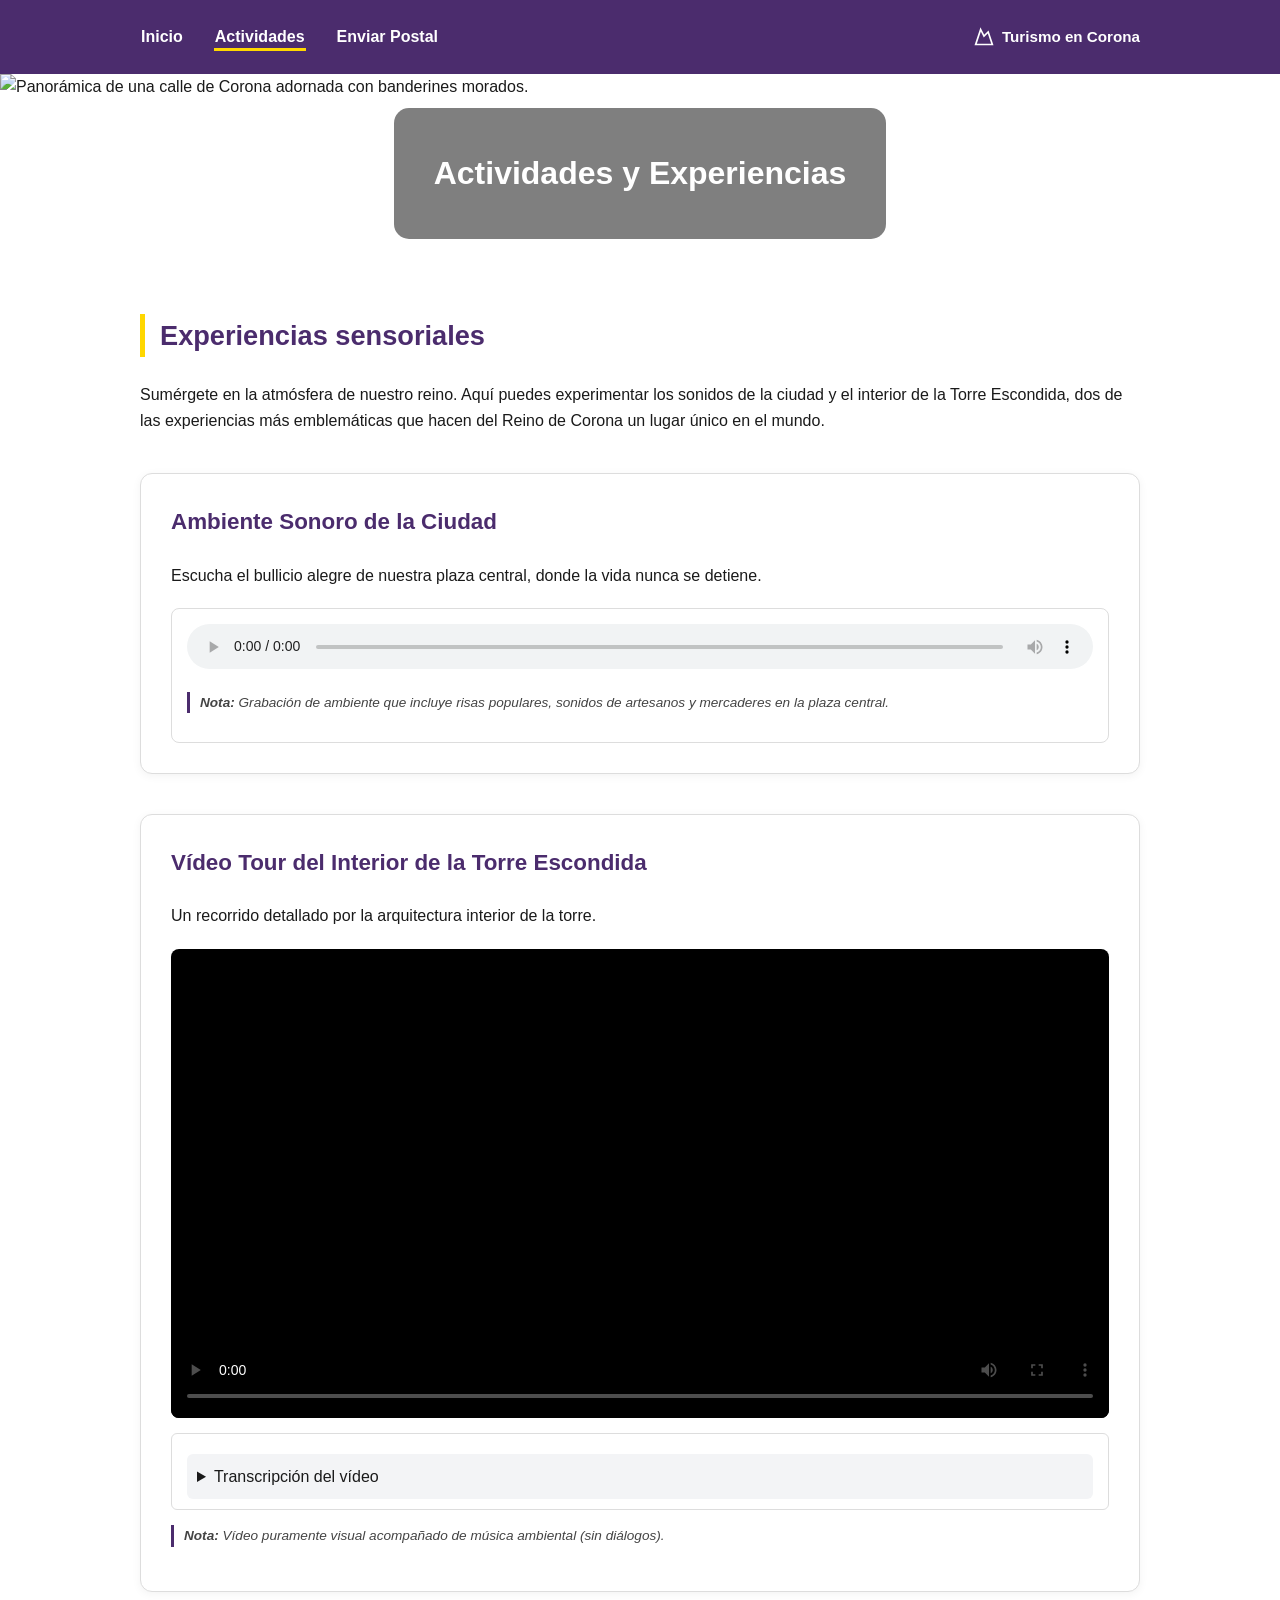
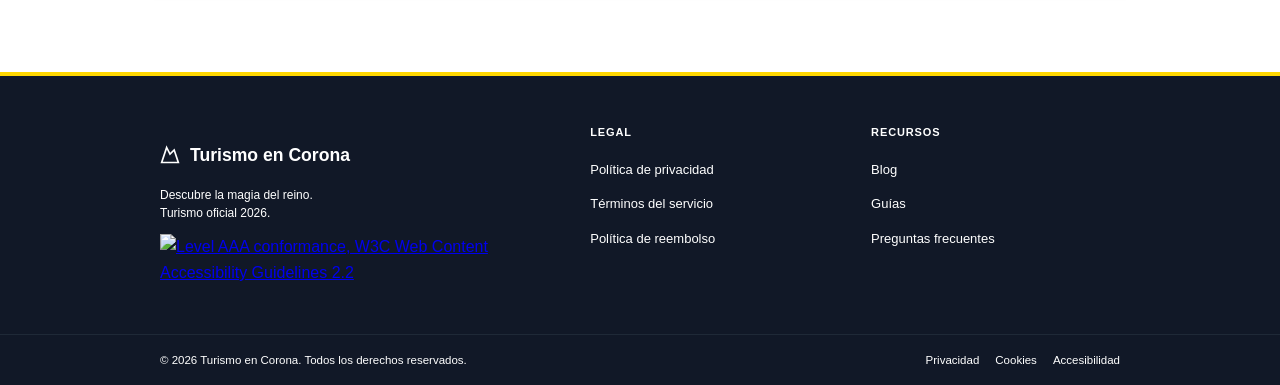
==== actividades.html @ 380dc6dc "Archivos 1" ====
<!DOCTYPE html>
<html lang="es">

<head>
    <meta charset="UTF-8">
    <meta name="viewport" content="width=device-width, initial-scale=1.0">
    <meta name="description" content="Explora los sonidos del Reino de Corona y el interior de la Torre Escondida.">
    <title>Turismo en Corona - Actividades</title>
    <link rel="icon" type="image/x-icon" href="./images/icono.svg">
    <link rel="stylesheet" href="style.css">
</head>

<body>

    <a class="saltar-contenido" href="#contenido-principal">Saltar al contenido principal</a>

    <header class="encabezado-sitio">
        <nav aria-label="Menú principal" class="nav-principal">
            <ul class="nav-lista">
                <li><a href="index.html">Inicio</a></li>
                <li><a href="actividades.html" aria-current="page">Actividades</a></li>
                <li><a href="postales.html">Enviar Postal</a></li>
            </ul>
            <div class="nav-marca" aria-hidden="true">
                <svg xmlns="http://www.w3.org/2000/svg" width="20" height="20" viewBox="0 0 24 24" fill="none"
                    stroke="currentColor" stroke-width="2" focusable="false">
                    <path d="m8 3 4 8 5-5 5 15H2L8 3z" />
                </svg>
                <span>Turismo en Corona</span>
            </div>
        </nav>
    </header>

    <section class="seccion-portada portada-secundaria" aria-label="Portada de actividades">
        <div class="portada-superposicion">
            <h1 class="portada-titulo">Actividades y Experiencias</h1>
        </div>
        <img src="images/actividades.png" alt="Panorámica de una calle de Corona adornada con banderines morados."
            class="portada-imagen">
    </section>

    <main id="contenido-principal" class="contenedor-global">

        <section class="seccion-introduccion-actividades">
            <h2 class="titulo-seccion">Experiencias sensoriales</h2>
            <p>Sumérgete en la atmósfera de nuestro reino. Aquí puedes experimentar los sonidos de la ciudad y el
                interior de la Torre Escondida, dos de las experiencias más emblemáticas que hacen del Reino
                de Corona un lugar único en el mundo.</p>
        </section>

        <div class="cuadricula-multimedia">

            <section class="tarjeta-multimedia" aria-labelledby="musica-titulo">
                <div class="tarjeta-cuerpo">
                    <h3 id="musica-titulo">Ambiente Sonoro de la Ciudad</h3>
                    <p>Escucha el bullicio alegre de nuestra plaza central, donde la vida nunca se detiene.</p>
                    <div class="control-multimedia">
                        <audio controls aria-describedby="desc-audio">
                            <source src="audio/audio_sonidoAmbiente.mp3" type="audio/mpeg">
                            Tu navegador no soporta el elemento de audio. Puedes <a
                                href="audio/audio_sonidoAmbiente.mp3">descargar el archivo de audio</a>.
                        </audio>
                        <p id="desc-audio" class="texto-apoyo"><strong>Nota:</strong> Grabación de
                            ambiente que incluye risas populares, sonidos de artesanos y mercaderes en la plaza central.
                        </p>
                    </div>
                </div>
            </section>

            <section class="tarjeta-multimedia" aria-labelledby="video-titulo">
                <div class="tarjeta-cuerpo">
                    <h3 id="video-titulo">Vídeo Tour del Interior de la Torre Escondida</h3>
                    <p>Un recorrido detallado por la arquitectura interior de la torre.</p>
                    <div class="envoltorio-video">
                        <video controls width="100%" poster="images/Torre.png" aria-describedby="desc-video">
                            <source src="video/video_tourLaTorre.mp4" type="video/mp4">
                            <track kind="captions" src="subs/es.vtt" srclang="es" label="Español" default>
                            Tu navegador no soporta el elemento de vídeo. Puedes <a
                                href="video/video_tourLaTorre.mp4">descargar el vídeo</a>.
                        </video>
                    </div>
                    <details class="transcripcion">
                        <summary>Transcripción del vídeo</summary>
                        <div class="transcripcion-contenido">
                            <p>El vídeo muestra el interior de la Torre Escondida. Las paredes, cubiertas de
                                delicadas pinturas hechas a mano, representan escenas del bosque, animales y
                                paisajes. La arquitectura combina piedra tallada con elegantes arcos de madera,
                                creando un contraste cálido y rústico. La luz natural se filtra suavemente,
                                iluminando rincones decorados con flores, libros y pequeños objetos que reflejan la
                                creatividad y el paso del tiempo. Todo el ambiente transmite una sensación de calma,
                                aislamiento y magia, como si fuera un refugio secreto suspendido entre la realidad y
                                el cuento.</p>
                        </div>
                    </details>
                    <p id="desc-video" class="texto-apoyo"><em><strong>Nota:</strong> Vídeo puramente visual acompañado
                            de música ambiental (sin diálogos).</em></p>
                </div>
            </section>

        </div>

    </main>

    <footer class="pie-sitio" role="contentinfo" aria-label="Pie de página">
        <div class="pie-interior">
            <div class="columna-info">
                <p class="pie-marca">
                    <svg xmlns="http://www.w3.org/2000/svg" width="20" height="20" viewBox="0 0 24 24" fill="none"
                        stroke="currentColor" stroke-width="2" aria-hidden="true" focusable="false">
                        <path d="m8 3 4 8 5-5 5 15H2L8 3z" />
                    </svg>
                    Turismo en Corona
                </p>
                <p class="pie-copyright">Descubre la magia del reino.<br>Turismo oficial 2026.</p>
                <a href="https://www.w3.org/WAI/WCAG2AAA-Conformance"
                    title="Explanation of WCAG 2 Level AAA conformance">
                    <img height="31" width="88" src="https://www.w3.org/WAI/WCAG22/wcag2.2AAA" alt="Level AAA conformance,
            W3C Web Content Accessibility Guidelines 2.2">
                </a>
            </div>
            <nav aria-label="Información legal">
                <p class="pie-titulo-columna">Legal</p>
                <ul class="pie-enlaces">
                    <li><a href="#">Política de privacidad</a></li>
                    <li><a href="#">Términos del servicio</a></li>
                    <li><a href="#">Política de reembolso</a></li>
                </ul>
            </nav>
            <nav aria-label="Recursos del sitio">
                <p class="pie-titulo-columna">Recursos</p>
                <ul class="pie-enlaces">
                    <li><a href="#">Blog</a></li>
                    <li><a href="#">Guías</a></li>
                    <li><a href="#">Preguntas frecuentes</a></li>
                </ul>
            </nav>
        </div>
        <hr class="pie-separador" aria-hidden="true">
        <div class="pie-inferior">
            <p class="pie-inferior-texto">© 2026 Turismo en Corona. Todos los derechos reservados.</p>
            <div class="pie-inferior-enlaces">
                <a href="#">Privacidad</a>
                <a href="#">Cookies</a>
                <a href="#">Accesibilidad</a>
            </div>
        </div>
    </footer>

</body>

</html>
---- style.css ----
/* ============================================
   VARIABLES GLOBALES
   ============================================ */
:root {
    --color-primario: #4b2c6d;
    --color-secundario: #ffd700;
    --color-texto: #1a1a1a;
    --color-fondo: #ffffff;
    --fuente-principal: Verdana, Arial, sans-serif;
}

/* ============================================
   BASE
   ============================================ */
body {
    font-family: var(--fuente-principal);
    line-height: 1.6;
    color: var(--color-texto);
    background-color: var(--color-fondo);
    margin: 0;
    padding: 0;
}

/* ============================================
   ENLACE PARA SALTAR AL CONTENIDO
   ============================================ */
.saltar-contenido {
    position: absolute;
    top: -100%;
    left: 0;
    background: var(--color-primario);
    color: white;
    padding: 10px 20px;
    font-weight: bold;
    text-decoration: none;
    z-index: 9999;
    border-radius: 0 0 6px 0;
    transition: top 0.2s;
}

.saltar-contenido:focus {
    top: 0;
    outline: 3px solid var(--color-secundario);
    outline-offset: 2px;
}

/* ============================================
   CONTENEDOR GLOBAL
   ============================================ */
.contenedor-global {
    max-width: 1000px;
    margin: 0 auto;
    padding: 0 30px;
}

p,
li,
h2,
h3 {
    text-align: left;
}

h3 {
    color: var(--color-primario);
}

.titulo-seccion {
    border-left: 5px solid var(--color-secundario);
    padding-left: 15px;
    margin: 40px 0 25px 0;
    color: var(--color-primario);
    font-size: 1.7rem;
}

/* ============================================
   ENCABEZADO Y NAVEGACIÓN
   ============================================ */
.encabezado-sitio {
    background-color: var(--color-primario);
    padding: 1.5rem 2rem;
}

.nav-principal {
    display: flex;
    align-items: center;
    justify-content: space-between;
    max-width: 1000px;
    margin: 0 auto;
}

.nav-lista {
    list-style: none;
    margin: 0;
    padding: 0;
    display: flex;
    gap: 30px;
}

.nav-lista a {
    color: white;
    text-decoration: none;
    font-weight: bold;
    padding: 3px 1px;
    border-bottom: 3px solid transparent;
    transition: border-color 0.3s ease;
}

[aria-current="page"] {
    border-bottom: 3px solid var(--color-secundario) !important;
}

.nav-lista a:hover,
.nav-lista a:focus {
    border-bottom: 3px solid var(--color-secundario);
    outline: none;
}

.nav-lista a:focus-visible {
    outline: 3px solid var(--color-secundario);
    outline-offset: 3px;
    border-radius: 2px;
}

.nav-marca {
    display: flex;
    align-items: center;
    gap: 8px;
    color: white;
    font-weight: bold;
    font-size: 0.95rem;
}

/* ============================================
   PORTADA (IMAGEN CON TÍTULO ENCIMA)
   ============================================ */
.seccion-portada {
    position: relative;
    width: 100%;
    height: 500px;
    overflow: hidden;
    display: flex;
    align-items: center;
    justify-content: center;
}

.portada-imagen {
    width: 100%;
    height: 100%;
    object-fit: cover;
    position: absolute;
    top: 0;
    left: 0;
    z-index: 1;
}

.portada-superposicion {
    position: relative;
    z-index: 2;
    text-align: center;
    color: white;
    background: rgba(0, 0, 0, 0.5);
    padding: 40px;
    border-radius: 15px;
    max-width: 80%;
}

.portada-titulo {
    font-family: var(--fuente-principal);
    font-size: 3rem;
    margin: 0;
}

.seccion-portada.portada-secundaria {
    height: 200px;
}

.portada-secundaria .portada-titulo {
    font-size: 2rem;
}

/* ============================================
   FRANJA DE IMAGEN
   ============================================ */
.franja-imagen {
    width: 100%;
    height: 150px;
    overflow: hidden;
    display: block;
}

.imagen-recortada {
    width: 100%;
    height: 100%;
    object-fit: cover;
    object-position: center 30%;
}

/* ============================================
   CUADRÍCULA DE DESTINOS Y TARJETAS
   ============================================ */
.cuadricula-destinos {
    display: grid;
    grid-template-columns: repeat(auto-fit, minmax(280px, 1fr));
    gap: 30px;
}

.tarjeta {
    background: #fff;
    border: 5px solid #d7d7d7;
    border-radius: 12px;
    overflow: hidden;
    box-shadow: 0 4px 15px rgba(0, 0, 0, 0.08);
}

.tarjeta-imagen-contenedor {
    height: 180px;
}

.tarjeta img {
    width: 100%;
    height: 100%;
    object-fit: cover;
}

.tarjeta-cuerpo {
    padding: 20px;
}

/* ============================================
   SECCIONES DE TEXTO
   ============================================ */
.seccion-introduccion,
.seccion-introduccion-actividades,
.seccion-introduccion-formulario {
    margin-bottom: 40px;
}

/* ============================================
   FORMULARIO DE POSTALES
   ============================================ */
.formulario-postal {
    margin: 40px 0;
}

fieldset {
    border: 3px solid #ddd;
    border-radius: 12px;
    padding: 25px;
    margin-bottom: 40px;
}

.titulo-fieldset {
    font-weight: bold;
    color: var(--color-primario);
    font-size: 1.2rem;
    padding: 0 10px;
    margin-bottom: 20px;
}

.cuadricula-postales {
    display: grid;
    grid-template-columns: 1fr 1fr;
    gap: 20px;
}

.opcion-postal {
    position: relative;
}

.opcion-postal input[type="radio"] {
    position: absolute;
    opacity: 0;
    width: 0;
    height: 0;
}

.opcion-postal label {
    display: flex;
    flex-direction: column;
    cursor: pointer;
    border: 3px solid #d7d7d7;
    border-radius: 10px;
    overflow: hidden;
    transition: all 0.2s ease;
    background: #f9f9f9;
}

.opcion-postal img {
    width: 100%;
    aspect-ratio: 16 / 9;
    object-fit: cover;
}

.opcion-postal span {
    padding: 10px;
    text-align: center;
    font-weight: bold;
    font-size: 0.9rem;
}

.opcion-postal input[type="radio"]:checked+label {
    border-color: var(--color-secundario);
    background-color: #fffdec;
}

.opcion-postal input[type="radio"]:focus-visible+label {
    outline: 3px solid var(--color-primario);
    outline-offset: 2px;
}

/* ============================================
   CAMPOS DE TEXTO
   ============================================ */
.campo {
    display: flex;
    flex-direction: column;
    margin-bottom: 20px;
}

.campo label {
    font-weight: bold;
    margin-bottom: 8px;
}

.campo input,
.campo textarea {
    padding: 12px;
    border: 2px solid #ccc;
    border-radius: 6px;
    font-family: var(--fuente-principal);
    font-size: 1rem;
}

.campo input:focus,
.campo textarea:focus {
    border-color: var(--color-primario);
    outline: 3px solid var(--color-primario);
    outline-offset: 0;
    box-shadow: 0 0 5px rgba(75, 44, 109, 0.3);
}

.mensaje-error {
    display: block;
    color: #b91c1c;
    font-weight: bold;
    font-size: 0.85rem;
    margin-top: 5px;
    min-height: 1.2em;
}

.campo input[aria-invalid="true"],
.campo textarea[aria-invalid="true"] {
    border: 2px solid #b91c1c !important;
    background-color: #fffafa;
}

/* ============================================
   BOTÓN DE ENVÍO
   ============================================ */
.contenedor-boton {
    text-align: center;
}

.boton-enviar {
    background-color: var(--color-primario);
    color: white;
    padding: 15px 40px;
    border: none;
    border-radius: 30px;
    font-size: 1.1rem;
    font-weight: bold;
    cursor: pointer;
}

.boton-enviar:hover {
    background-color: #351f4d;
    box-shadow: 0 4px 15px rgba(0, 0, 0, 0.2);
}

.boton-enviar:focus-visible {
    outline: 3px solid var(--color-secundario);
    outline-offset: 4px;
    background-color: #351f4d;
}

/* ============================================
   ACTIVIDADES MULTIMEDIA
   ============================================ */
.cuadricula-multimedia {
    display: flex;
    flex-direction: column;
    gap: 40px;
    margin-bottom: 60px;
}

.tarjeta-multimedia {
    background: #ffffff;
    border: 1px solid #ddd;
    border-radius: 12px;
    box-shadow: 0 2px 10px rgba(0, 0, 0, 0.05);
}

.tarjeta-multimedia .tarjeta-cuerpo {
    padding: 30px;
}

.tarjeta-multimedia h3 {
    margin-top: 0;
    color: var(--color-primario);
    font-size: 1.4rem;
}

.control-multimedia {
    margin-top: 20px;
    background: #fff;
    padding: 15px;
    border-radius: 8px;
    border: 1px solid #ddd;
}

.envoltorio-video {
    margin-top: 20px;
    background: #000;
    border-radius: 8px;
    overflow: hidden;
    line-height: 0;
}

.envoltorio-video video {
    box-shadow: 0 4px 10px rgba(0, 0, 0, 0.3);
}

.texto-apoyo {
    display: block;
    margin-top: 15px;
    font-size: 0.85rem;
    color: #444;
    font-style: italic;
    border-left: 3px solid var(--color-primario);
    padding-left: 10px;
}

.transcripcion {
    margin-top: 15px;
    border: 1px solid #ddd;
    border-radius: 6px;
    padding: 10px 15px;
    line-height: 1.6;
}

.transcripcion summary {
    padding: 10px;
    background: #f3f4f6;
    border-radius: 6px;
    margin-top: 10px;
}

.transcripcion-contenido {
    margin-top: 10px;
    font-size: 0.9rem;
    color: #333;
}

audio {
    width: 100%;
    height: 45px;
}

/* ============================================
   PIE DE PÁGINA
   ============================================ */
.pie-sitio {
    background: #111827;
    color: white;
    font-family: var(--fuente-principal);
    padding: 3rem 0 0 0;
    margin-top: 80px;
    border-top: 4px solid var(--color-secundario);
}

.pie-interior {
    max-width: 960px;
    margin: 0 auto;
    display: grid;
    grid-template-columns: 1.6fr 1fr 1fr;
    gap: 2rem;
    padding: 0 2rem 3rem 2rem;
    align-items: start;
}

.pie-marca {
    display: flex;
    align-items: center;
    gap: 10px;
    font-weight: bold;
    font-size: 1.1rem;
    color: white;
    margin-bottom: 1rem;
}

.pie-copyright {
    font-size: 12px;
    color: white;
    margin: 0.4rem 0 0.8rem 0;
    line-height: 1.5;
}

.pie-titulo-columna {
    font-size: 11px;
    font-weight: bold;
    text-transform: uppercase;
    letter-spacing: 0.08em;
    color: white;
    margin: 0 0 0.9rem 0;
}

.pie-enlaces {
    list-style: none;
    margin: 0;
    padding: 0;
    display: flex;
    flex-direction: column;
    gap: 0.55rem;
}

.pie-enlaces li {
    margin: 0;
    padding: 0;
}

.pie-enlaces a {
    color: white;
    text-decoration: none;
    font-size: 13px;
    transition: color 0.18s ease;
}

.pie-enlaces a:hover,
.pie-enlaces a:focus {
    color: var(--color-secundario);
    text-decoration: underline;
    outline: none;
}

.pie-enlaces a:focus-visible {
    outline: 2px solid var(--color-secundario);
    outline-offset: 2px;
    border-radius: 2px;
}

.pie-separador {
    border: none;
    border-top: 1px solid #1f2937;
    margin: 0;
}

.pie-inferior {
    max-width: 960px;
    margin: 0 auto;
    padding: 1rem 2rem;
    display: flex;
    align-items: center;
    justify-content: space-between;
    flex-wrap: wrap;
    gap: 0.5rem;
}

.pie-inferior-texto {
    font-size: 11.5px;
    color: white;
    margin: 0;
}

.pie-inferior-enlaces {
    display: flex;
    gap: 1rem;
}

.pie-inferior-enlaces a {
    font-size: 11.5px;
    color: white;
    text-decoration: none;
    transition: color 0.18s;
}

.pie-inferior-enlaces a:hover {
    color: var(--color-secundario);
    text-decoration: underline;
}

.pie-inferior-enlaces a:focus-visible {
    outline: 1px solid var(--color-secundario);
    outline-offset: 2px;
    border-radius: 1px;
}

/* ============================================
   RESPONSIVE
   ============================================ */
@media (max-width: 600px) {
    .cuadricula-postales {
        grid-template-columns: 1fr;
    }

    .pie-interior {
        grid-template-columns: 1fr;
    }

    .pie-inferior {
        flex-direction: column;
        align-items: flex-start;
    }

    .nav-principal {
        flex-direction: column;
        gap: 1rem;
        align-items: flex-start;
    }

    .portada-titulo {
        font-size: 2rem;
    }
}
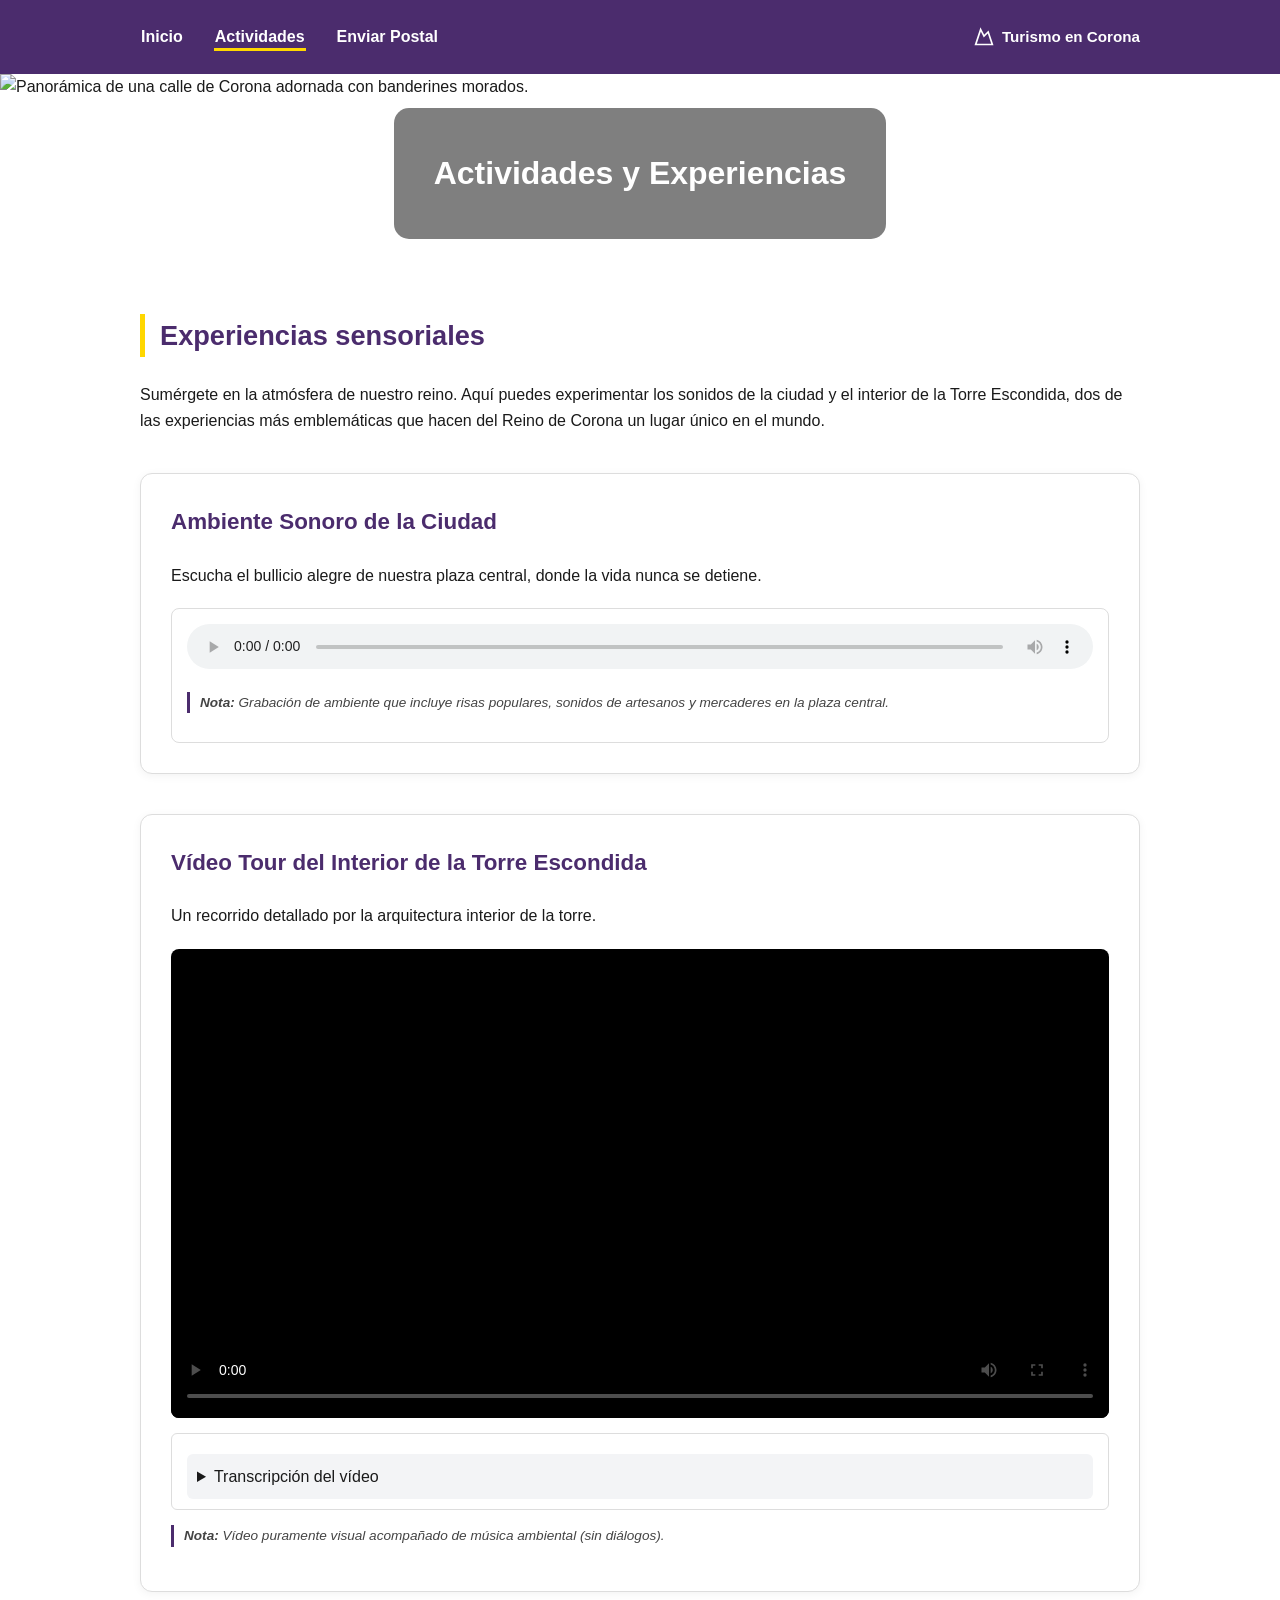
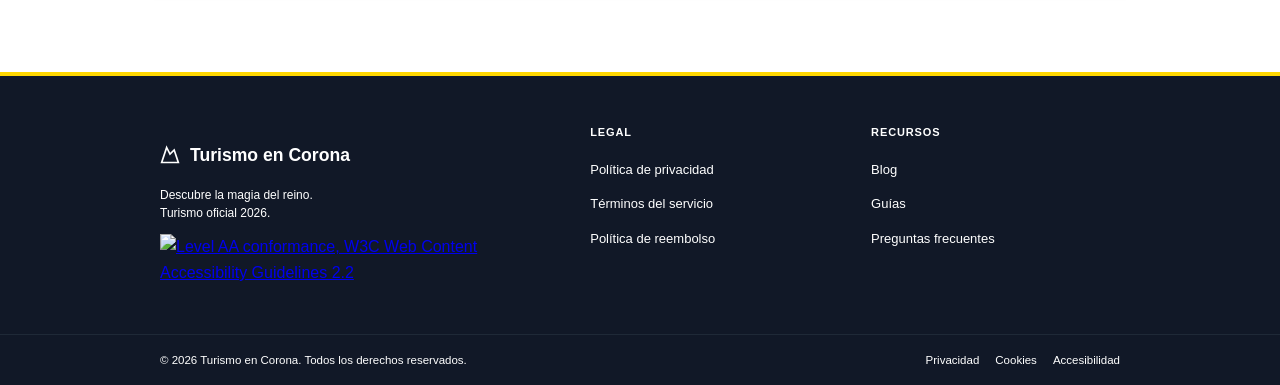
==== commit f59d07e9: "Correcciones" ====
--- a/actividades.html
+++ b/actividades.html
@@ -82,14 +82,13 @@
                     <details class="transcripcion">
                         <summary>Transcripción del vídeo</summary>
                         <div class="transcripcion-contenido">
-                            <p>El vídeo muestra el interior de la Torre Escondida. Las paredes, cubiertas de
-                                delicadas pinturas hechas a mano, representan escenas del bosque, animales y
-                                paisajes. La arquitectura combina piedra tallada con elegantes arcos de madera,
-                                creando un contraste cálido y rústico. La luz natural se filtra suavemente,
-                                iluminando rincones decorados con flores, libros y pequeños objetos que reflejan la
-                                creatividad y el paso del tiempo. Todo el ambiente transmite una sensación de calma,
-                                aislamiento y magia, como si fuera un refugio secreto suspendido entre la realidad y
-                                el cuento.</p>
+                            <p>El vídeo muestra el interior de la Torre Escondida. Las paredes, cubiertas de delicadas
+                                pinturas hechas a mano, de la vida de la princesa Rapunzel y sus sueños. La arquitectura
+                                combina piedra tallada con elegantes arcos de madera, creando un contraste cálido y
+                                rústico. La luz natural se filtra suavemente, iluminando rincones decorados con flores,
+                                libros y pequeños objetos que reflejan la creatividad y el paso del tiempo. Todo el
+                                ambiente transmite una sensación de calma, aislamiento y magia, como si fuera un refugio
+                                secreto suspendido entre la realidad y el cuento.</p>
                         </div>
                     </details>
                     <p id="desc-video" class="texto-apoyo"><em><strong>Nota:</strong> Vídeo puramente visual acompañado
@@ -112,9 +111,8 @@
                     Turismo en Corona
                 </p>
                 <p class="pie-copyright">Descubre la magia del reino.<br>Turismo oficial 2026.</p>
-                <a href="https://www.w3.org/WAI/WCAG2AAA-Conformance"
-                    title="Explanation of WCAG 2 Level AAA conformance">
-                    <img height="31" width="88" src="https://www.w3.org/WAI/WCAG22/wcag2.2AAA" alt="Level AAA conformance,
+                <a href="https://www.w3.org/WAI/WCAG2AA-Conformance" title="Explanation of WCAG 2 Level AA conformance">
+                    <img height="31" width="88" src="https://www.w3.org/WAI/WCAG22/wcag2.2AA" alt="Level AA conformance,
             W3C Web Content Accessibility Guidelines 2.2">
                 </a>
             </div>
